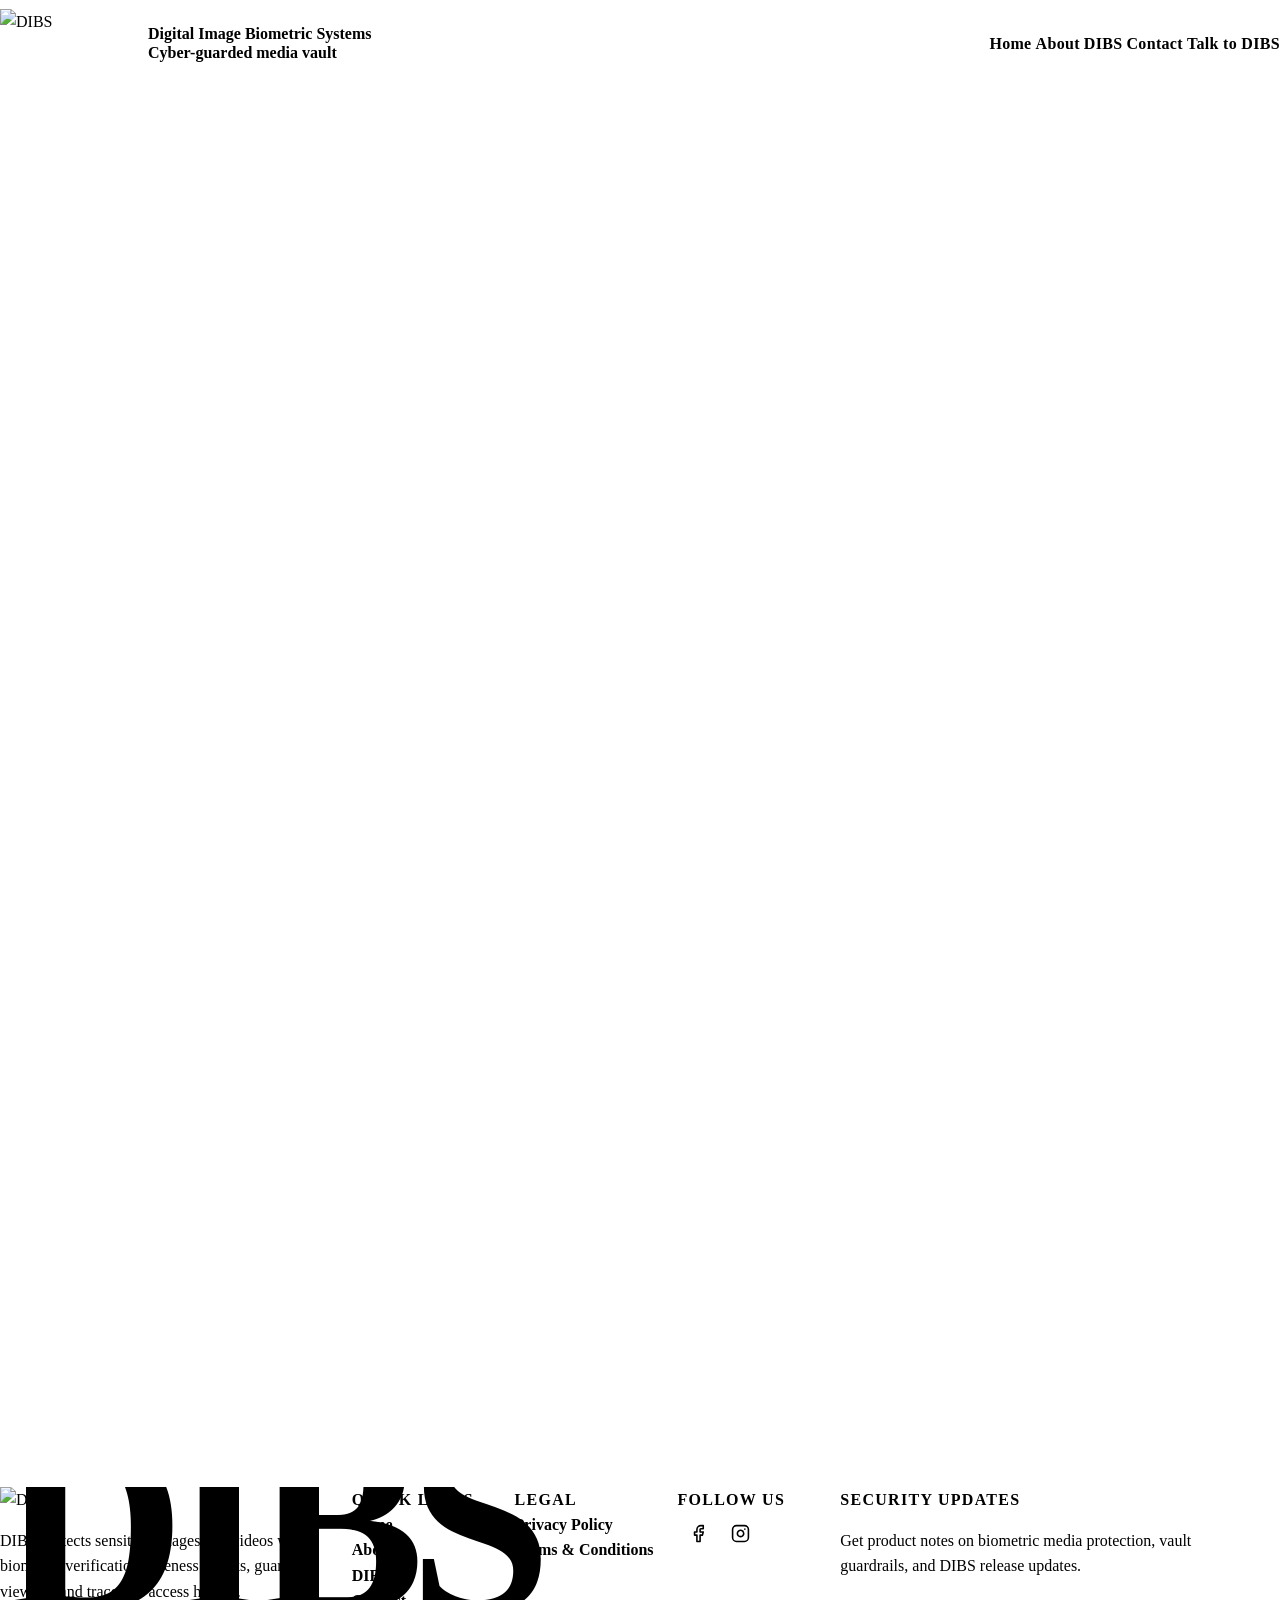
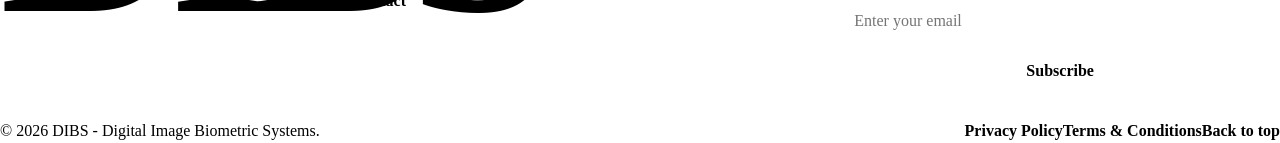
==== index.html @ 3d21cae3 "Merge pull request #1 from umaircodes26/main Add themed Facebook and Instagram links and icons to fo" ====
<!doctype html>
<html lang="en">
<head>
  <meta charset="utf-8">
  <meta name="viewport" content="width=device-width, initial-scale=1">
  <title>DIBS | Digital Image Biometric Systems</title>
  <meta name="description" content="DIBS is a biometric-secured media protection app for cyber-guarded image and video access.">
  <link rel="icon" href="assets/dibs_logo.png">
  <link rel="stylesheet" href="styles.css?v=17">
</head>
<body id="top">
  <header class="site-header"><div class="nav-shell"><a class="brand" href="index.html" aria-label="DIBS home"><img src="assets/dibs_logo.png" alt="DIBS"><span class="brand-copy"><strong>Digital Image Biometric Systems</strong><small>Cyber-guarded media vault</small></span></a><button class="nav-toggle" type="button" aria-label="Open navigation" aria-expanded="false" data-nav-toggle><span></span></button><nav class="nav-links" aria-label="Primary" data-nav-links><a class="is-active" href="index.html">Home</a><a href="about.html">About</a><a href="dibs.html">DIBS</a><a href="contact.html">Contact</a><a class="nav-cta" href="contact.html">Talk to DIBS</a></nav></div></header>
  <main>
    <section class="hero">
      <div class="hero-copy reveal">
        <h1>Media access guarded by live identity.</h1>
        <p>DIBS protects sensitive images and videos with facial biometric verification, liveness checks, encrypted vault controls, screenshot protection, watermarking, and audit logs.</p>
        <div class="hero-actions">
          <a class="button" href="dibs.html"><span>Explore infrastructure</span></a>
          <a class="button secondary" href="contact.html"><span>Contact team</span></a>
        </div>
      </div>
      <section class="security-panel reveal" aria-labelledby="panel-title">
        <div class="panel-top">
          <div>
            <h2 class="panel-title" id="panel-title">Protection Active</h2>
            <p class="panel-subtitle">Vault media remains blurred until live face verification succeeds.</p>
          </div>
          <span class="status-pill"><span class="status-dot"></span>Verified flow</span>
        </div>
        <div class="vault-preview">
          <div class="vault-tile tile-media tile-splash"><span class="lock-badge">Locked</span></div>
          <div class="vault-tile tile-media tile-face"><span class="lock-badge">Face scan</span></div>
          <div class="vault-tile tile-media tile-watermark"><span class="lock-badge">Watermarked</span></div>
        </div>
        <ol class="pipeline">
          <li class="pipeline-row"><span class="pipeline-icon" aria-hidden="true">1</span><div><strong>Enroll identity</strong><span>Face embedding and liveness profile bind account to verified user.</span></div><span class="badge">Biometric</span></li>
          <li class="pipeline-row"><span class="pipeline-icon" aria-hidden="true">2</span><div><strong>Lock media</strong><span>Image and video items stay encrypted, blurred, and access controlled.</span></div><span class="badge">Vault</span></li>
          <li class="pipeline-row"><span class="pipeline-icon" aria-hidden="true">3</span><div><strong>Record access</strong><span>Verified and blocked attempts create traceable security history.</span></div><span class="badge">Audit</span></li>
        </ol>
      </section>
    </section>

    <section class="section">
      <div class="section-head reveal">
        <h2>Infrastructure built around biometric authorization.</h2>
        <p class="section-lead">DIBS shifts media protection from password-only access toward verified presence, device accountability, and protected viewing.</p>
      </div>
      <div class="infrastructure-map reveal">
        <div class="map-core"><div><strong>DIBS</strong><span>Digital Image Biometric Systems</span></div></div>
        <ul class="map-list">
          <li class="pipeline-row"><span class="pipeline-icon" aria-hidden="true">A</span><div><strong>Secure authentication</strong><span>Registration, login, identity binding, and enrolled biometric profile.</span></div><span class="badge">Account</span></li>
          <li class="pipeline-row"><span class="pipeline-icon" aria-hidden="true">B</span><div><strong>Protected media vault</strong><span>Encrypted files, blurred previews, and verification-gated viewing.</span></div><span class="badge">Storage</span></li>
          <li class="pipeline-row"><span class="pipeline-icon" aria-hidden="true">C</span><div><strong>Viewer guardrails</strong><span>No export controls, screenshot resistance on mobile, and visible watermarking.</span></div><span class="badge">Viewer</span></li>
          <li class="pipeline-row"><span class="pipeline-icon" aria-hidden="true">D</span><div><strong>Audit layer</strong><span>Access attempts, device context, timestamps, and status history.</span></div><span class="badge">Logs</span></li>
        </ul>
      </div>
    </section>

    <section class="section">
      <div class="section-head reveal">
        <h2>Working capabilities for cyber-guarded media.</h2>
        <p class="section-lead">Core features are designed to reduce unauthorized viewing, misuse, manipulation, and untraceable sharing of sensitive content.</p>
      </div>
      <div class="grid-3">
        <article class="feature-card reveal"><h3>Face verification</h3><p>Media only becomes visible after facial biometric verification confirms the authorized user.</p></article>
        <article class="feature-card reveal"><h3>Liveness detection</h3><p>Verification requires live presence signals to make photo or replay spoofing harder.</p></article>
        <article class="feature-card reveal"><h3>Blurred vault</h3><p>Thumbnails remain visually protected until access is granted.</p></article>
        <article class="feature-card reveal"><h3>Protected viewer</h3><p>Sensitive media is viewed inside a guarded app surface with screenshot prevention on supported mobile devices.</p></article>
        <article class="feature-card reveal"><h3>Watermark overlay</h3><p>Viewed content carries a visible DIBS protection marker for deterrence and accountability.</p></article>
        <article class="feature-card reveal"><h3>Access logs</h3><p>Verified and blocked attempts are recorded to support traceability.</p></article>
      </div>
    </section>
  </main>
  <footer class="site-footer">
  <h2 class="sr-only">Footer</h2>
  <div class="footer-watermark" aria-hidden="true">DIBS</div>
  <div class="footer-shell">
    <div class="footer-brand-block">
      <a class="footer-brand" href="index.html" aria-label="DIBS home"><img src="assets/dibs_logo.png" alt="DIBS"></a>
      <p>DIBS protects sensitive images and videos with biometric verification, liveness checks, guarded viewing, and traceable access history.</p>
    </div>
    <div class="footer-nav-block">
      <div>
        <h3>Quick links</h3>
        <nav class="footer-links" aria-label="Footer quick links">
          <a href="index.html">Home</a>
          <a href="about.html">About</a>
          <a href="dibs.html">DIBS</a>
          <a href="contact.html">Contact</a>
        </nav>
      </div>
      <div>
        <h3>Legal</h3>
        <nav class="footer-links" aria-label="Footer legal links">
          <a href="privacy-policy.html">Privacy Policy</a>
          <a href="terms-and-conditions.html">Terms & Conditions</a>
        </nav>
      </div>
      <div>
        <h3>Follow us</h3>
        <nav class="footer-social" aria-label="Social links">
          <a href="https://www.facebook.com/share/1GfZD3CHtd/" target="_blank" rel="noopener noreferrer" aria-label="Facebook">
            <svg viewBox="0 0 24 24" fill="none" stroke="currentColor" stroke-width="2" stroke-linecap="round" stroke-linejoin="round" aria-hidden="true">
              <path d="M18 2h-3a5 5 0 0 0-5 5v3H7v4h3v8h4v-8h3l1-4h-4V7a1 1 0 0 1 1-1h3z"/>
            </svg>
          </a>
          <a href="https://www.instagram.com/sinclairburnett?stkn=MTU3YzlvM2h5emhs" target="_blank" rel="noopener noreferrer" aria-label="Instagram">
            <svg viewBox="0 0 24 24" fill="none" stroke="currentColor" stroke-width="2" stroke-linecap="round" stroke-linejoin="round" aria-hidden="true">
              <rect x="2" y="2" width="20" height="20" rx="5" ry="5"/>
              <path d="M16 11.37A4 4 0 1 1 12.63 8 4 4 0 0 1 16 11.37z"/>
              <line x1="17.5" y1="6.5" x2="17.51" y2="6.5"/>
            </svg>
          </a>
        </nav>
      </div>
    </div>
    <div class="footer-newsletter">
      <h3>Security updates</h3>
      <p>Get product notes on biometric media protection, vault guardrails, and DIBS release updates.</p>
      <form class="footer-form" data-footer-form>
        <label class="sr-only" for="footer-email">Email address</label>
        <input id="footer-email" name="email" type="email" placeholder="Enter your email" required>
        <button type="submit">Subscribe</button>
        <span class="footer-form-status" data-footer-status></span>
      </form>
    </div>
    <div class="footer-bottom">
      <p>© 2026 DIBS - Digital Image Biometric Systems.</p>
      <div class="footer-bottom-links">
        <a href="privacy-policy.html">Privacy Policy</a>
        <a href="terms-and-conditions.html">Terms & Conditions</a>
        <a href="#top">Back to top</a>
      </div>
    </div>
  </div>
</footer>
  <script src="script.js?v=11"></script>
</body>
</html>
---- styles.css ----
/* Hallmark · pre-emit critique: P5 H5 E4 S5 R5 V4
 * macrostructure: Security Dossier · tone: operational, human-edited · anchor hue: DIBS red
 * nav: N2 dark utility band · footer: Ft6 dossier block · contrast: pass (40-41) · mobile: pass (34, 49, 50-57)
 */
@import url('https://fonts.googleapis.com/css2?family=IBM+Plex+Mono:wght@500;600;700&family=IBM+Plex+Sans:wght@400;500;600;700&family=Space+Grotesk:wght@500;600;700&display=swap');
@import url('tokens.css');

* { box-sizing: border-box; }

html {
  scroll-behavior: smooth;
  scroll-padding-top: 96px;
  overflow-x: clip;
}

body {
  margin: 0;
  min-height: 100%;
  overflow-x: clip;
  background: linear-gradient(180deg, var(--color-background), var(--color-surface-muted));
  color: var(--color-ink);
  font-family: var(--font-body);
  line-height: 1.58;
  text-rendering: optimizeLegibility;
}

body::before {
  content: '';
  position: fixed;
  inset: 0 auto 0 0;
  width: 8px;
  background: var(--color-primary);
  pointer-events: none;
  z-index: 60;
}

a { color: inherit; text-decoration: none; }
img { max-width: 100%; display: block; }
button, input, textarea { font: inherit; }

.site-header {
  position: sticky;
  top: 0;
  z-index: 30;
  background: var(--color-ink);
  color: var(--color-surface);
  border-bottom: 1px solid var(--color-border-strong);
}

.nav-shell {
  width: min(var(--page-max), calc(100% - (var(--page-gutter) * 2)));
  min-height: 88px;
  margin-left: var(--page-gutter);
  margin-right: auto;
  display: flex;
  align-items: center;
  justify-content: space-between;
  gap: var(--space-lg);
}

.brand {
  position: relative;
  z-index: 2;
  display: inline-flex;
  align-items: center;
  flex-shrink: 0;
  gap: var(--space-sm);
  min-width: 0;
}

.brand img {
  width: 148px;
  height: 70px;
  object-fit: contain;
  background: transparent;
  border: 0;
  border-radius: 0;
  padding: 0;
  box-shadow: none;
  filter: drop-shadow(0 1px 0 var(--color-surface));
  opacity: 1;
  visibility: visible;
}

.brand-copy {
  display: grid;
  gap: 2px;
  line-height: 1.05;
}

.brand-copy strong {
  font-family: var(--font-display);
  font-size: var(--text-sm);
  font-weight: 700;
  letter-spacing: 0;
  color: var(--color-surface);
  white-space: nowrap;
}

.brand-copy small {
  color: var(--color-footer-muted);
  font-size: var(--text-xs);
  font-weight: 600;
  white-space: nowrap;
}

.nav-toggle {
  display: none;
  width: 44px;
  height: 44px;
  border: 1px solid var(--color-border);
  border-radius: var(--radius-sm);
  background: var(--color-surface);
  color: var(--color-ink);
  cursor: pointer;
}

.nav-toggle span,
.nav-toggle::before,
.nav-toggle::after {
  content: '';
  display: block;
  width: 18px;
  height: 2px;
  margin: 4px auto;
  background: currentColor;
  transition: transform var(--dur-fast) var(--ease-out), opacity var(--dur-fast) var(--ease-out);
}

.nav-links {
  display: flex;
  align-items: center;
  justify-content: flex-end;
  gap: 4px;
}

.nav-links a {
  min-height: 38px;
  display: inline-flex;
  align-items: center;
  justify-content: center;
  padding: 0 var(--space-sm);
  color: var(--color-footer-muted);
  border-radius: var(--radius-sm);
  font-family: var(--font-code);
  font-size: var(--text-xs);
  font-weight: 700;
  letter-spacing: 0.02em;
  line-height: 1;
  white-space: nowrap;
  transition: color var(--dur-fast) var(--ease-out), background-color var(--dur-fast) var(--ease-out), transform var(--dur-fast) var(--ease-out);
}

.nav-links a:hover,
.nav-links a.is-active {
  color: var(--color-surface);
  background: var(--color-border-strong);
}

.nav-links .nav-cta,
.button,
.footer-form button {
  border: 1px solid var(--color-primary);
  background: var(--color-primary);
  color: var(--color-surface);
  box-shadow: none;
}

.nav-links .nav-cta { margin-left: var(--space-xs); padding-inline: var(--space-lg); }

body.is-scrolled .site-header {
  position: fixed;
  inset: 0 0 auto;
  height: 0;
  border: 0;
  background: transparent;
  pointer-events: none;
}

body.is-scrolled .nav-shell {
  width: auto;
  min-height: 0;
  margin: 0;
  position: fixed;
  top: 14px;
  right: var(--page-gutter);
  pointer-events: none;
}

body.is-scrolled .brand,
body.is-scrolled .brand-copy { display: none; }
body.is-scrolled .nav-toggle { display: block; pointer-events: auto; background: var(--color-footer-panel); border-color: var(--color-footer-rule); color: var(--color-footer-ink); box-shadow: 0 16px 38px var(--color-footer-glow); }
body.is-scrolled .nav-links { display: none; }

body.menu-open { overflow: hidden; }
body.menu-open .site-header { position: fixed; inset: 0; height: 0; z-index: 80; border: 0; background: transparent; pointer-events: none; }
body.menu-open .nav-shell { position: fixed; inset: 0; width: auto; min-height: 0; margin: 0; pointer-events: none; }
body.menu-open .brand { display: none; }
body.menu-open .nav-toggle {
  position: fixed;
  top: clamp(18px, 4vw, 34px);
  right: clamp(18px, 4vw, 42px);
  z-index: 95;
  display: block;
  width: 48px;
  height: 48px;
  background: var(--color-footer-panel);
  border-color: var(--color-footer-rule);
  color: var(--color-footer-ink);
  box-shadow: 0 16px 38px var(--color-footer-glow);
  pointer-events: auto;
}
body.menu-open .nav-toggle span { opacity: 0; }
body.menu-open .nav-toggle::before { transform: translateY(6px) rotate(45deg); }
body.menu-open .nav-toggle::after { transform: translateY(-6px) rotate(-45deg); }
body.menu-open .nav-links {
  position: fixed;
  inset: 0;
  z-index: 90;
  display: grid;
  align-content: center;
  justify-content: start;
  justify-items: start;
  gap: clamp(12px, 2vw, 22px);
  padding: clamp(112px, 15vh, 150px) clamp(24px, 9vw, 150px) clamp(48px, 8vh, 88px);
  background: var(--color-footer-bg);
  opacity: 0;
  transform: translateY(-8px);
  animation: menuReveal 260ms var(--ease-out) forwards;
  pointer-events: auto;
}
body.menu-open .nav-links::before {
  content: '';
  position: fixed;
  top: clamp(18px, 4vw, 34px);
  left: clamp(20px, 5vw, 56px);
  z-index: 2;
  width: clamp(82px, 12vw, 132px);
  aspect-ratio: 1.8 / 1;
  background: url('assets/dibs_logo.png') center / contain no-repeat;
  filter: drop-shadow(0 16px 36px var(--color-footer-glow));
  pointer-events: none;
}
body.menu-open .nav-links::after {
  content: 'DIBS';
  position: fixed;
  right: -0.16em;
  bottom: -0.26em;
  z-index: 0;
  color: color-mix(in oklch, var(--color-footer-ink) 7%, transparent);
  font-family: var(--font-display);
  font-size: clamp(8rem, 30vw, 24rem);
  font-weight: 700;
  line-height: 1;
  letter-spacing: -0.06em;
  pointer-events: none;
}
body.menu-open .nav-links a {
  position: relative;
  z-index: 1;
  width: min(100%, 660px);
  min-height: auto;
  padding: 0;
  justify-content: flex-start;
  border-radius: 0;
  background: transparent;
  color: var(--color-footer-ink);
  font-family: var(--font-display);
  font-size: clamp(2.2rem, 7vw, 5.8rem);
  font-weight: 700;
  line-height: 0.98;
  letter-spacing: 0;
  transform: translateX(-14px);
  opacity: 0;
  animation: menuItemIn 340ms var(--ease-out) forwards;
}
body.menu-open .nav-links a:nth-child(1) { animation-delay: 70ms; }
body.menu-open .nav-links a:nth-child(2) { animation-delay: 110ms; }
body.menu-open .nav-links a:nth-child(3) { animation-delay: 150ms; }
body.menu-open .nav-links a:nth-child(4) { animation-delay: 190ms; }
body.menu-open .nav-links a:nth-child(5) { animation-delay: 230ms; }
body.menu-open .nav-links a:hover,
body.menu-open .nav-links a.is-active { color: var(--color-primary); }
body.menu-open .nav-links .nav-cta {
  width: auto;
  min-height: 52px;
  margin: var(--space-md) 0 0;
  padding: 0 var(--space-xl);
  border-radius: var(--radius-sm);
  background: var(--color-ink);
  color: var(--color-surface);
  font-family: var(--font-body);
  font-size: var(--text-sm);
}

@keyframes menuReveal { to { opacity: 1; transform: translateY(0); } }
@keyframes menuItemIn { to { opacity: 1; transform: translateX(0); } }

main { min-height: calc(100vh - 78px); }

.section,
.hero,
.legal-page,
.contact-page,
.page-heading {
  width: min(var(--page-max), calc(100% - (var(--page-gutter) * 2)));
  margin-left: var(--page-gutter);
  margin-right: auto;
}

.hero {
  padding: clamp(var(--space-2xl), 6vw, var(--space-3xl)) 0 var(--space-3xl);
  display: grid;
  grid-template-columns: minmax(0, 0.92fr) minmax(360px, 0.74fr);
  gap: clamp(var(--space-xl), 5vw, var(--space-3xl));
  align-items: start;
  border-bottom: 1px solid var(--color-border);
}

.hero-copy {
  max-width: 830px;
  padding-top: var(--space-sm);
}

.hero-copy::before,
.page-heading::before,
.section-head::before {
  content: 'DIBS / access control';
  display: block;
  width: fit-content;
  margin-bottom: var(--space-lg);
  color: var(--color-primary-dark);
  font-family: var(--font-code);
  font-size: var(--text-xs);
  font-weight: 700;
  letter-spacing: 0.08em;
  text-transform: uppercase;
}

.hero-copy h1,
.page-heading h1 {
  margin: 0;
  max-width: 12ch;
  color: var(--color-ink);
  font-family: var(--font-display);
  font-size: clamp(3rem, 7.4vw, 7rem);
  font-weight: 700;
  line-height: 0.92;
  letter-spacing: -0.02em;
  overflow-wrap: anywhere;
  min-width: 0;
}

.hero-copy p,
.page-heading p,
.section-lead {
  max-width: 66ch;
  margin: var(--space-lg) 0 0;
  color: var(--color-muted);
  font-size: var(--text-lg);
}

.hero-actions {
  margin-top: var(--space-xl);
  display: flex;
  flex-wrap: wrap;
  align-items: center;
  gap: var(--space-sm);
}

.button {
  min-height: 50px;
  display: inline-flex;
  align-items: center;
  justify-content: center;
  gap: var(--space-xs);
  padding: 0 var(--space-lg);
  border-radius: var(--radius-sm);
  font-weight: 700;
  line-height: 1;
  white-space: nowrap;
  cursor: pointer;
  transition: background-color var(--dur-fast) var(--ease-out), color var(--dur-fast) var(--ease-out), transform var(--dur-fast) var(--ease-out);
}

.button.secondary {
  background: transparent;
  color: var(--color-ink);
  border-color: var(--color-border-strong);
}

.button:hover,
.footer-form button:hover,
.nav-links .nav-cta:hover { background: var(--color-primary-dark); color: var(--color-surface); }
.button:active,
.nav-links a:active,
.footer-form button:active { transform: translateY(1px); }
.button[disabled],
.footer-form button[disabled] { opacity: 0.55; cursor: not-allowed; }

.security-panel,
.contact-form,
.legal-content {
  border: 1px solid var(--color-border-strong);
  border-radius: var(--radius-md);
  background: var(--color-surface);
  box-shadow: var(--shadow-panel);
}

.security-panel { padding: var(--space-lg); }
.panel-top {
  display: grid;
  grid-template-columns: minmax(0, 1fr) auto;
  gap: var(--space-md);
  align-items: start;
  padding-bottom: var(--space-md);
  border-bottom: 1px solid var(--color-border);
}
.panel-title { margin: 0; font-family: var(--font-display); font-size: var(--text-xl); line-height: 1.05; }
.panel-subtitle { margin: var(--space-xs) 0 0; color: var(--color-muted); }
.status-pill,
.badge,
.lock-badge {
  display: inline-flex;
  align-items: center;
  width: fit-content;
  min-height: 28px;
  padding: 0 var(--space-sm);
  border: 1px solid var(--color-border);
  border-radius: var(--radius-round);
  background: var(--color-surface-muted);
  color: var(--color-ink);
  font-family: var(--font-code);
  font-size: var(--text-xs);
  font-weight: 700;
  line-height: 1;
  white-space: nowrap;
}
.status-dot { width: 8px; height: 8px; margin-right: 8px; border-radius: var(--radius-round); background: var(--color-success); }

.vault-preview {
  display: grid;
  grid-template-columns: repeat(3, minmax(0, 1fr));
  gap: var(--space-sm);
  margin-top: var(--space-lg);
}
.vault-tile {
  min-height: 116px;
  position: relative;
  display: flex;
  align-items: flex-end;
  padding: var(--space-sm);
  border: 1px solid var(--color-border);
  background-color: var(--color-surface-muted);
  background-size: cover;
  background-position: center;
  overflow: clip;
}
.tile-splash { background-image: url('assets/splash_overlay.png'); }
.tile-face { background-image: url('assets/face.png'); }
.tile-watermark { background-image: url('assets/watermark.png'); }
.vault-tile::after {
  content: '';
  position: absolute;
  inset: 0;
  background: linear-gradient(180deg, transparent, color-mix(in oklch, var(--color-ink) 58%, transparent));
}
.lock-badge { position: relative; z-index: 1; background: var(--color-surface); }

.pipeline,
.map-list {
  display: grid;
  gap: 0;
  margin: var(--space-lg) 0 0;
  padding: 0;
  list-style: none;
  border-top: 1px solid var(--color-border);
}
.pipeline-row {
  display: grid;
  grid-template-columns: 44px minmax(0, 1fr) auto;
  gap: var(--space-sm);
  align-items: center;
  padding: var(--space-md) 0;
  border-bottom: 1px solid var(--color-border);
}
.pipeline-icon {
  width: 34px;
  height: 34px;
  display: grid;
  place-items: center;
  border: 1px solid var(--color-border-strong);
  border-radius: var(--radius-sm);
  background: var(--color-ink);
  color: var(--color-surface);
  font-family: var(--font-code);
  font-size: var(--text-xs);
  font-weight: 700;
}
.pipeline-row strong,
.feature-card strong,
.capability strong,
.timeline-step strong { display: block; color: var(--color-ink); }
.pipeline-row span,
.feature-card span,
.capability span,
.timeline-step span { color: var(--color-muted); font-size: var(--text-sm); }

.section { padding: var(--space-3xl) 0; }
.section + .section { border-top: 1px solid var(--color-border); }
.section-head {
  display: grid;
  grid-template-columns: minmax(0, 0.86fr) minmax(260px, 0.54fr);
  gap: var(--space-xl);
  align-items: end;
  margin-bottom: var(--space-xl);
}
.section-head::before { grid-column: 1 / -1; margin-bottom: calc(var(--space-sm) * -1); }
.section-head h2 {
  margin: 0;
  color: var(--color-ink);
  font-family: var(--font-display);
  font-size: clamp(2rem, 4.3vw, 4.4rem);
  font-weight: 700;
  line-height: 0.98;
  letter-spacing: -0.018em;
  overflow-wrap: anywhere;
  min-width: 0;
}

.grid-3,
.grid-2,
.grid-1,
.capability-grid {
  display: grid;
  gap: var(--space-md);
}
.grid-3 { grid-template-columns: repeat(3, minmax(0, 1fr)); }
.grid-2 { grid-template-columns: repeat(2, minmax(0, 1fr)); }
.grid-1 { grid-template-columns: minmax(0, 1fr); }
.capability-grid { grid-template-columns: repeat(4, minmax(0, 1fr)); }

.feature-card,
.capability,
.contact-card {
  min-height: 180px;
  padding: var(--space-lg);
  border: 1px solid var(--color-border);
  background: color-mix(in oklch, var(--color-surface) 82%, transparent);
}
.feature-card h3,
.contact-card h3,
.capability h3 {
  margin: 0 0 var(--space-md);
  color: var(--color-ink);
  font-family: var(--font-display);
  font-size: var(--text-xl);
  line-height: 1.08;
}
.feature-card h3::before,
.capability h3::before,
.contact-card h3::before {
  content: '';
  display: block;
  width: 34px;
  height: 3px;
  margin-bottom: var(--space-md);
  background: var(--color-primary);
}
.feature-card p,
.contact-card p,
.capability p { margin: 0; color: var(--color-muted); }

.infrastructure-map {
  display: grid;
  grid-template-columns: minmax(0, 0.72fr) minmax(0, 1.28fr);
  gap: var(--space-xl);
  align-items: stretch;
}
.map-core {
  min-height: 360px;
  display: grid;
  align-items: end;
  border: 1px solid var(--color-border-strong);
  background: var(--color-ink);
  color: var(--color-surface);
  padding: var(--space-xl);
}
.map-core strong {
  display: block;
  font-family: var(--font-display);
  font-size: clamp(3rem, 7vw, 6.5rem);
  line-height: 0.86;
  letter-spacing: -0.04em;
}
.map-core span { color: var(--color-footer-muted); font-family: var(--font-code); font-size: var(--text-sm); }

.page-heading {
  padding: var(--space-3xl) 0 var(--space-2xl);
  border-bottom: 1px solid var(--color-border);
}
.page-heading h1 { max-width: 13ch; }
.about-heading {
  display: grid;
  grid-template-columns: minmax(0, 0.78fr) minmax(240px, 0.42fr);
  gap: var(--space-xl);
  align-items: center;
}

.about-heading::before {
  grid-column: 1 / -1;
}

.about-logo-mark {
  position: relative;
  margin: 0;
  justify-self: end;
  width: min(34vw, 390px);
  min-height: 300px;
  display: grid;
  place-items: center;
  padding: var(--space-xl);
  border: 1px solid var(--color-border-strong);
  background:
    linear-gradient(135deg, var(--color-ink), var(--color-ink-soft));
  box-shadow: var(--shadow-panel);
  overflow: hidden;
}

.about-logo-mark::before {
  content: '';
  position: absolute;
  inset: var(--space-md);
  border: 1px solid color-mix(in oklch, var(--color-surface) 18%, transparent);
  pointer-events: none;
}

.about-logo-mark::after {
  content: 'Digital Image Biometric Systems';
  position: absolute;
  left: var(--space-lg);
  right: var(--space-lg);
  bottom: var(--space-lg);
  color: var(--color-footer-muted);
  font-family: var(--font-code);
  font-size: var(--text-xs);
  font-weight: 700;
  letter-spacing: 0.08em;
  text-transform: uppercase;
}

.about-logo-mark img {
  position: relative;
  z-index: 1;
  width: min(82%, 270px);
  height: auto;
  object-fit: contain;
  filter: drop-shadow(0 2px 0 var(--color-surface)) drop-shadow(var(--shadow-logo-mark));
}

.definition-strip {
  display: grid;
  grid-template-columns: repeat(4, minmax(0, 1fr));
  gap: 0;
  border: 1px solid var(--color-border-strong);
  background: var(--color-border-strong);
}
.definition-strip > div { background: var(--color-surface); padding: var(--space-lg); }
.definition-strip dt { color: var(--color-ink); font-family: var(--font-display); font-size: var(--text-xl); font-weight: 700; line-height: 1.05; }
.definition-strip dd { margin: var(--space-sm) 0 0; color: var(--color-muted); }
.definition-strip b { display: block; color: var(--color-primary); font-family: var(--font-code); font-size: var(--text-3xl); line-height: 1; }

.timeline {
  display: grid;
  gap: 0;
  counter-reset: step;
  border-top: 1px solid var(--color-border-strong);
}
.timeline-step {
  counter-increment: step;
  display: grid;
  grid-template-columns: 92px minmax(0, 1fr);
  gap: var(--space-lg);
  padding: var(--space-xl) 0;
  border-bottom: 1px solid var(--color-border);
}
.timeline-step::before {
  content: counter(step, decimal-leading-zero);
  color: var(--color-primary);
  font-family: var(--font-code);
  font-size: var(--text-sm);
  font-weight: 700;
}
.timeline-step h3 { grid-column: 2; margin: 0 0 var(--space-xs); font-family: var(--font-display); font-size: var(--text-2xl); line-height: 1.08; }
.timeline-step p { grid-column: 2; margin: 0; color: var(--color-muted); max-width: 68ch; }

.contact-page {
  padding: var(--space-3xl) 0;
  display: grid;
  grid-template-columns: minmax(0, 0.82fr) minmax(320px, 1.08fr);
  gap: var(--space-xl);
  align-items: start;
}
.contact-page .page-heading { width: auto; margin: 0; padding: 0 0 var(--space-xl); border: 0; }
.contact-page .page-heading h1 { font-size: clamp(2.8rem, 6vw, 5.6rem); }
.contact-page h2 { margin: 0 0 var(--space-md); font-family: var(--font-display); font-size: var(--text-2xl); line-height: 1.08; }
.contact-form { padding: var(--space-lg); }
.contact-form h2 { margin-bottom: var(--space-lg); }
.form-grid { display: grid; grid-template-columns: repeat(2, minmax(0, 1fr)); gap: var(--space-md); }
.form-field { display: grid; gap: 8px; margin-bottom: var(--space-md); }
.form-field.full { grid-column: 1 / -1; }
.form-field label { color: var(--color-ink); font-weight: 700; }
.form-field input,
.form-field textarea,
.footer-form input {
  width: 100%;
  min-height: 50px;
  border: 1px solid var(--color-border);
  border-radius: var(--radius-sm);
  background: var(--color-background);
  color: var(--color-ink);
  padding: 13px 14px;
  outline: 2px solid transparent;
  outline-offset: 1px;
}
.form-field textarea { min-height: 150px; resize: vertical; }
.form-note { color: var(--color-muted); font-size: var(--text-sm); margin: var(--space-sm) 0 0; }
.form-status { min-height: 24px; color: var(--color-success-dark); font-weight: 700; }

.legal-page { padding: var(--space-3xl) 0; }
.legal-content { max-width: 920px; margin: 0; padding: var(--space-xl); }
.legal-content h1 { margin: 0 0 var(--space-sm); font-family: var(--font-display); font-size: clamp(2.4rem, 5vw, 4.8rem); line-height: 0.98; overflow-wrap: anywhere; }
.legal-content h2 { margin: var(--space-xl) 0 var(--space-sm); color: var(--color-ink); font-family: var(--font-display); font-size: var(--text-2xl); line-height: 1.1; }
.legal-content h3 { margin: var(--space-lg) 0 var(--space-xs); color: var(--color-ink); font-size: var(--text-lg); font-weight: 700; line-height: 1.25; }
.legal-content p,
.legal-content li { color: var(--color-muted); }
.legal-content ul { padding-left: var(--space-lg); }
.last-updated { color: var(--color-muted); font-weight: 700; }

.sr-only { position: absolute; width: 1px; height: 1px; padding: 0; margin: -1px; overflow: hidden; clip: rect(0, 0, 0, 0); white-space: nowrap; border: 0; }

.site-footer {
  position: relative;
  overflow: clip;
  margin-top: var(--space-3xl);
  background: var(--color-footer-bg);
  color: var(--color-footer-ink);
}
.footer-watermark {
  position: absolute;
  left: var(--page-gutter);
  top: -0.35em;
  color: color-mix(in oklch, var(--color-footer-ink) 7%, transparent);
  font-family: var(--font-display);
  font-size: clamp(6rem, 20vw, 18rem);
  font-weight: 700;
  line-height: 1;
  letter-spacing: -0.06em;
}
.footer-shell {
  position: relative;
  width: min(var(--page-max), calc(100% - (var(--page-gutter) * 2)));
  margin-left: var(--page-gutter);
  margin-right: auto;
  padding: var(--space-3xl) 0 var(--space-xl);
  display: grid;
  grid-template-columns: minmax(260px, 0.72fr) minmax(320px, 1fr) minmax(300px, 0.9fr);
  gap: var(--space-xl);
}
.footer-brand img { width: 138px; height: auto; filter: drop-shadow(0 16px 36px var(--color-footer-glow)); }
.footer-brand-block p,
.footer-newsletter p { max-width: 52ch; color: var(--color-footer-muted); }
.footer-nav-block { display: grid; grid-template-columns: repeat(3, minmax(0, 1fr)); gap: var(--space-lg); }
.footer-nav-block h3,
.footer-newsletter h3 { margin: 0 0 var(--space-md); font-family: var(--font-code); font-size: var(--text-xs); color: var(--color-footer-ink); letter-spacing: 0.08em; text-transform: uppercase; }
.footer-links { display: grid; gap: var(--space-xs); }
.footer-links a,
.footer-bottom-links a { color: var(--color-footer-muted); font-weight: 600; white-space: nowrap; }
.footer-links a:hover,
.footer-bottom-links a:hover { color: var(--color-footer-ink); }
.footer-social { display: flex; gap: var(--space-sm); }
.footer-social a {
  width: 42px;
  height: 42px;
  display: inline-flex;
  align-items: center;
  justify-content: center;
  border: 1px solid var(--color-footer-rule);
  border-radius: var(--radius-sm);
  background: var(--color-footer-panel);
  color: var(--color-footer-muted);
  transition: color var(--dur-fast) var(--ease-out),
              border-color var(--dur-fast) var(--ease-out),
              background var(--dur-fast) var(--ease-out),
              transform var(--dur-fast) var(--ease-out),
              box-shadow var(--dur-fast) var(--ease-out);
}
.footer-social a:hover {
  color: var(--color-footer-ink);
  border-color: var(--color-primary);
  background: oklch(24% 0.035 257);
  transform: translateY(-2px);
  box-shadow: 0 4px 16px var(--color-footer-glow);
}
.footer-social a svg {
  width: 19px;
  height: 19px;
  display: block;
}
.footer-form { display: grid; gap: var(--space-sm); }
.footer-form input { background: var(--color-footer-panel); color: var(--color-footer-ink); border-color: var(--color-footer-rule); }
.footer-form button { min-height: 50px; border-radius: var(--radius-sm); font-weight: 700; cursor: pointer; }
.footer-form-status { min-height: 22px; color: var(--color-footer-muted); font-size: var(--text-sm); }
.footer-bottom { grid-column: 1 / -1; margin-top: var(--space-xl); padding-top: var(--space-lg); border-top: 1px solid var(--color-footer-rule); display: flex; align-items: center; justify-content: space-between; gap: var(--space-md); }
.footer-bottom p { margin: 0; color: var(--color-footer-muted); }
.footer-bottom-links { display: flex; align-items: center; gap: var(--space-md); flex-wrap: wrap; }

.nav-links a:focus-visible,
.button:focus-visible,
.form-field input:focus-visible,
.form-field textarea:focus-visible,
.footer-form input:focus-visible,
.footer-form button:focus-visible,
.footer-links a:focus-visible,
.footer-social a:focus-visible,
.footer-bottom-links a:focus-visible,
.nav-toggle:focus-visible {
  outline: 3px solid var(--color-focus);
  outline-offset: 3px;
}

.reveal { opacity: 0; transform: translateY(14px); transition: opacity 520ms var(--ease-out), transform 520ms var(--ease-out); }
.reveal.is-visible { opacity: 1; transform: translateY(0); }

@media (max-width: 1100px) {
  .hero,
  .infrastructure-map,
  .contact-page,
  .footer-shell { grid-template-columns: 1fr; }
  .grid-3,
  .capability-grid { grid-template-columns: repeat(2, minmax(0, 1fr)); }
  .security-panel { max-width: 760px; }
}

@media (max-width: 900px) {
  body::before { width: 5px; }
  .brand-copy { display: none; }
  .brand img { width: 124px; height: 58px; padding: 0; }
  .nav-toggle { display: block; }
  .nav-links {
    position: absolute;
    left: 16px;
    right: 16px;
    top: 78px;
    display: none;
    padding: var(--space-sm);
    border: 1px solid var(--color-border-strong);
    border-radius: var(--radius-sm);
    background: var(--color-ink);
    box-shadow: var(--shadow-panel);
  }
  .nav-links.is-open { display: grid; }
  .nav-links a { width: 100%; justify-content: flex-start; }
  .nav-links .nav-cta { margin-left: 0; justify-content: center; }
  .about-heading,
    .section-head,
  .definition-strip,
  .grid-2,
  .form-grid,
  .footer-nav-block { grid-template-columns: 1fr; }
  .hero { padding-top: var(--space-2xl); }
  .vault-preview { grid-template-columns: 1fr; }
  .pipeline-row { grid-template-columns: 40px minmax(0, 1fr); }
  .pipeline-row .badge { grid-column: 2; justify-self: start; }
  .timeline-step { grid-template-columns: 1fr; gap: var(--space-sm); }
  .timeline-step h3,
  .timeline-step p { grid-column: 1; }
  .footer-bottom { display: grid; justify-content: start; }
  .footer-bottom-links { justify-content: flex-start; gap: var(--space-sm); }
}

@media (max-width: 720px) {
  .grid-3,
  .capability-grid { grid-template-columns: 1fr; }
  .hero-copy h1,
  .page-heading h1 { font-size: clamp(2.6rem, 17vw, 4.5rem); }
  .about-logo-mark { justify-self: start; width: min(72vw, 300px); min-height: 240px; padding: var(--space-lg); }
  .feature-card,
  .capability,
  .contact-card { min-height: auto; }
}

@media (max-width: 375px) {
  .section,
  .hero,
  .legal-page,
  .contact-page,
  .page-heading { width: calc(100% - 24px); margin-left: 12px; }
  .about-logo-mark { width: min(78vw, 250px); min-height: 210px; }
  .button { width: 100%; justify-content: center; }
}

@media (prefers-reduced-motion: reduce) {
  *, *::before, *::after {
    animation-duration: 0.01ms !important;
    animation-iteration-count: 1 !important;
    scroll-behavior: auto !important;
    transition-duration: 120ms !important;
  }
  .reveal { transform: none; }
}
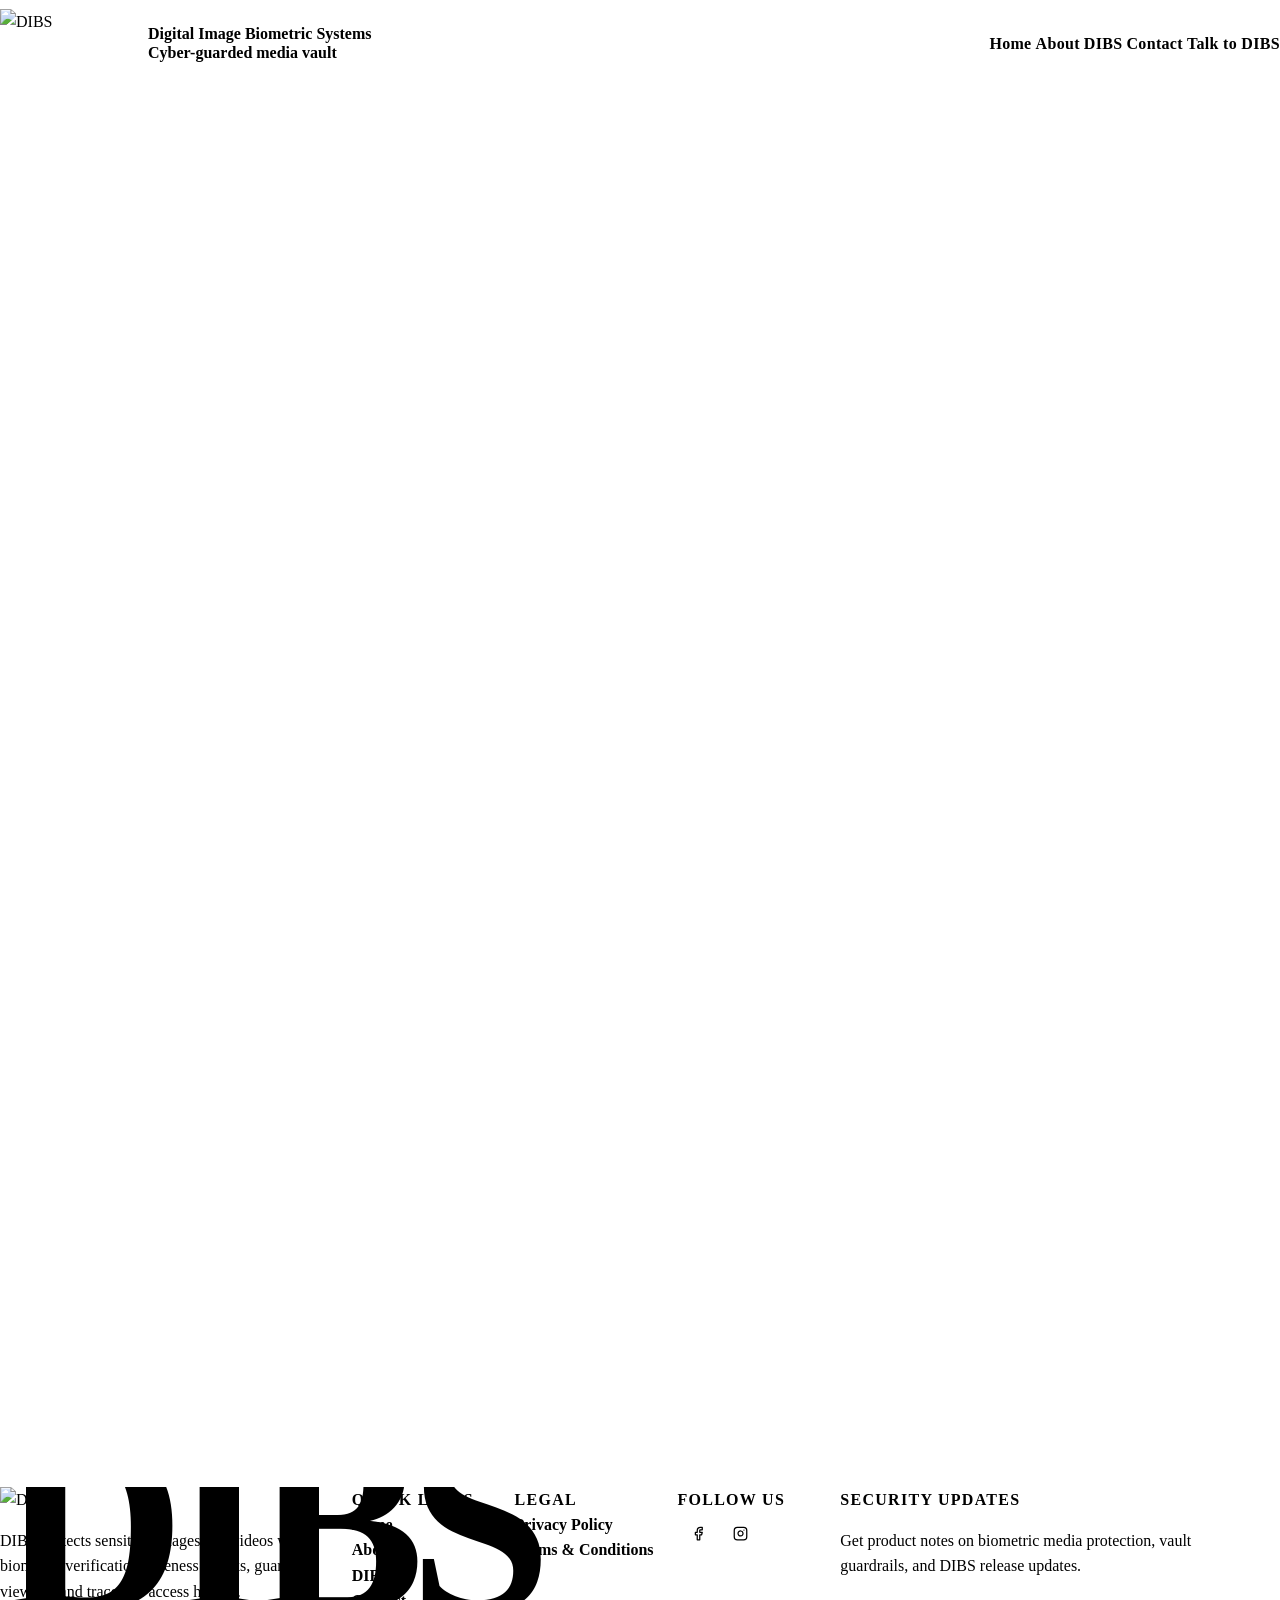
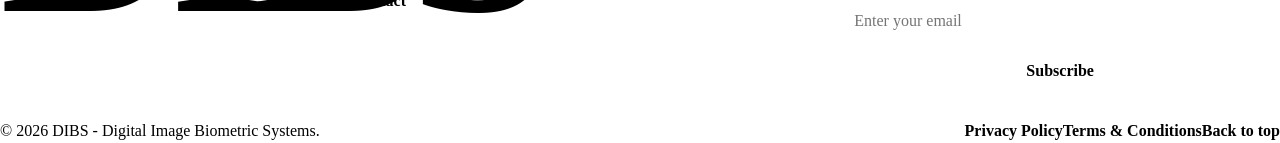
==== commit d276000f: "Merge pull request #2 from umaircodes26/main Adjust footer social icons size and increase button pad" ====
--- a/index.html
+++ b/index.html
@@ -6,7 +6,7 @@
   <title>DIBS | Digital Image Biometric Systems</title>
   <meta name="description" content="DIBS is a biometric-secured media protection app for cyber-guarded image and video access.">
   <link rel="icon" href="assets/dibs_logo.png">
-  <link rel="stylesheet" href="styles.css?v=17">
+  <link rel="stylesheet" href="styles.css?v=18">
 </head>
 <body id="top">
   <header class="site-header"><div class="nav-shell"><a class="brand" href="index.html" aria-label="DIBS home"><img src="assets/dibs_logo.png" alt="DIBS"><span class="brand-copy"><strong>Digital Image Biometric Systems</strong><small>Cyber-guarded media vault</small></span></a><button class="nav-toggle" type="button" aria-label="Open navigation" aria-expanded="false" data-nav-toggle><span></span></button><nav class="nav-links" aria-label="Primary" data-nav-links><a class="is-active" href="index.html">Home</a><a href="about.html">About</a><a href="dibs.html">DIBS</a><a href="contact.html">Contact</a><a class="nav-cta" href="contact.html">Talk to DIBS</a></nav></div></header>
--- a/styles.css
+++ b/styles.css
@@ -782,6 +782,7 @@
 .footer-social a {
   width: 42px;
   height: 42px;
+  padding: 13px;
   display: inline-flex;
   align-items: center;
   justify-content: center;
@@ -803,9 +804,10 @@
   box-shadow: 0 4px 16px var(--color-footer-glow);
 }
 .footer-social a svg {
-  width: 19px;
-  height: 19px;
+  width: 15px;
+  height: 15px;
   display: block;
+  flex-shrink: 0;
 }
 .footer-form { display: grid; gap: var(--space-sm); }
 .footer-form input { background: var(--color-footer-panel); color: var(--color-footer-ink); border-color: var(--color-footer-rule); }
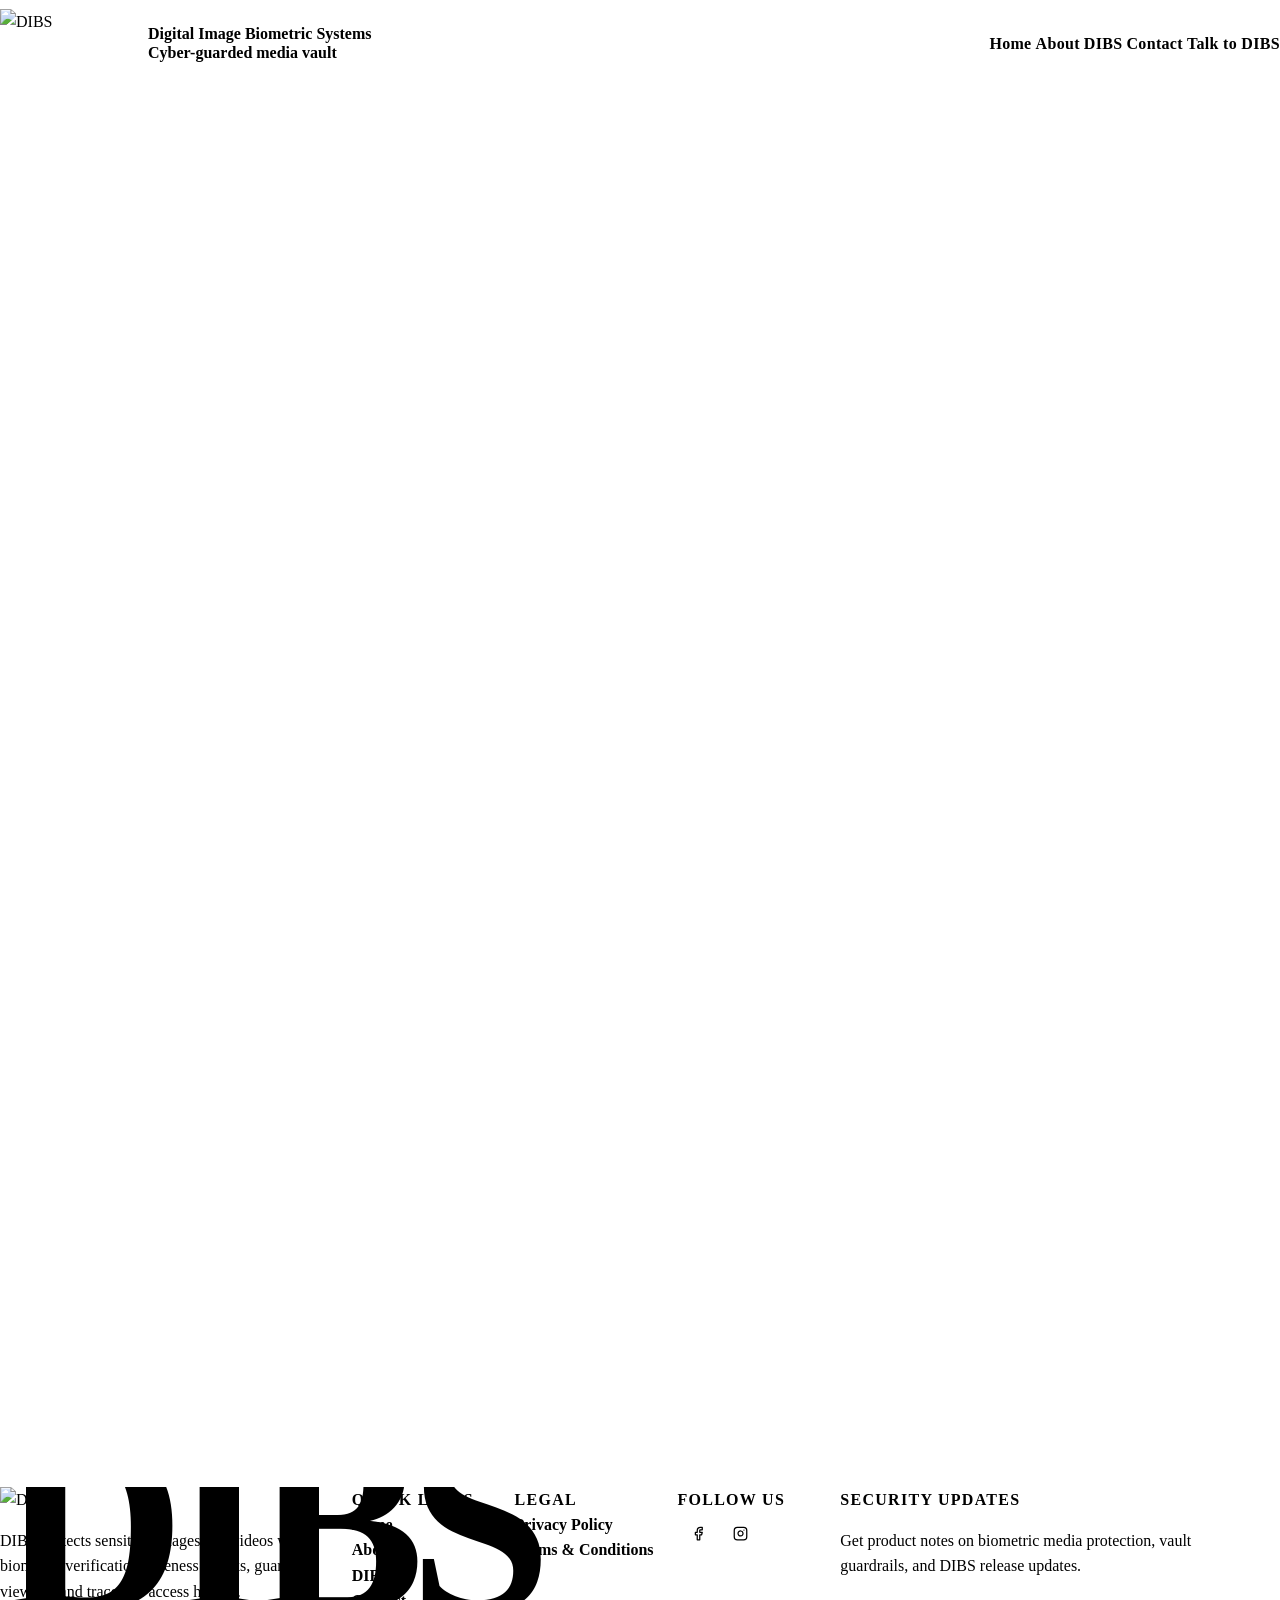
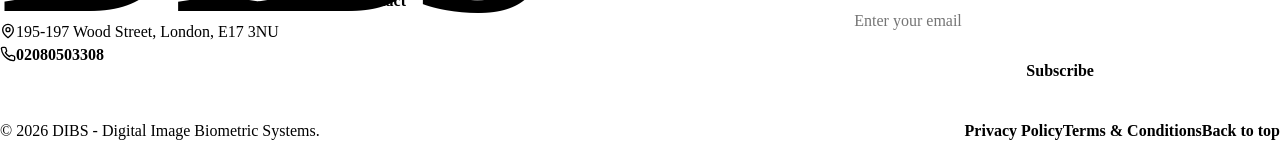
==== commit 1d7e6606: "Add contact number and office address to Contact page, legal pages, and footer" ====
--- a/index.html
+++ b/index.html
@@ -6,7 +6,7 @@
   <title>DIBS | Digital Image Biometric Systems</title>
   <meta name="description" content="DIBS is a biometric-secured media protection app for cyber-guarded image and video access.">
   <link rel="icon" href="assets/dibs_logo.png">
-  <link rel="stylesheet" href="styles.css?v=18">
+  <link rel="stylesheet" href="styles.css?v=19">
 </head>
 <body id="top">
   <header class="site-header"><div class="nav-shell"><a class="brand" href="index.html" aria-label="DIBS home"><img src="assets/dibs_logo.png" alt="DIBS"><span class="brand-copy"><strong>Digital Image Biometric Systems</strong><small>Cyber-guarded media vault</small></span></a><button class="nav-toggle" type="button" aria-label="Open navigation" aria-expanded="false" data-nav-toggle><span></span></button><nav class="nav-links" aria-label="Primary" data-nav-links><a class="is-active" href="index.html">Home</a><a href="about.html">About</a><a href="dibs.html">DIBS</a><a href="contact.html">Contact</a><a class="nav-cta" href="contact.html">Talk to DIBS</a></nav></div></header>
@@ -79,6 +79,16 @@
     <div class="footer-brand-block">
       <a class="footer-brand" href="index.html" aria-label="DIBS home"><img src="assets/dibs_logo.png" alt="DIBS"></a>
       <p>DIBS protects sensitive images and videos with biometric verification, liveness checks, guarded viewing, and traceable access history.</p>
+      <div class="footer-contact-info">
+        <div class="footer-contact-item">
+          <svg viewBox="0 0 24 24" fill="none" stroke="currentColor" stroke-width="2" stroke-linecap="round" stroke-linejoin="round" aria-hidden="true"><path d="M20 10c0 6-8 12-8 12s-8-6-8-12a8 8 0 0 1 16 0Z"/><circle cx="12" cy="10" r="3"/></svg>
+          <span>195-197 Wood Street, London, E17 3NU</span>
+        </div>
+        <div class="footer-contact-item">
+          <svg viewBox="0 0 24 24" fill="none" stroke="currentColor" stroke-width="2" stroke-linecap="round" stroke-linejoin="round" aria-hidden="true"><path d="M22 16.92v3a2 2 0 0 1-2.18 2 19.79 19.79 0 0 1-8.63-3.07 19.5 19.5 0 0 1-6-6 19.79 19.79 0 0 1-3.07-8.67A2 2 0 0 1 4.11 2h3a2 2 0 0 1 2 1.72 12.84 12.84 0 0 0 .7 2.81 2 2 0 0 1-.45 2.11L8.09 9.91a16 16 0 0 0 6 6l1.27-1.27a2 2 0 0 1 2.11-.45 12.84 12.84 0 0 0 2.81.7A2 2 0 0 1 22 16.92z"/></svg>
+          <a href="tel:02080503308">02080503308</a>
+        </div>
+      </div>
     </div>
     <div class="footer-nav-block">
       <div>
--- a/styles.css
+++ b/styles.css
@@ -539,6 +539,33 @@
 .grid-2 { grid-template-columns: repeat(2, minmax(0, 1fr)); }
 .grid-1 { grid-template-columns: minmax(0, 1fr); }
 .capability-grid { grid-template-columns: repeat(4, minmax(0, 1fr)); }
+
+.contact-card {
+  min-height: 140px;
+  display: flex;
+  flex-direction: column;
+}
+.contact-card.full {
+  grid-column: 1 / -1;
+  min-height: auto;
+}
+.contact-card address {
+  font-style: normal;
+  color: var(--color-muted);
+  line-height: 1.5;
+}
+.contact-card a {
+  color: var(--color-ink);
+  font-weight: 600;
+  text-decoration: underline;
+  text-decoration-color: var(--color-border);
+  text-underline-offset: 4px;
+  transition: color var(--dur-fast) var(--ease-out), text-decoration-color var(--dur-fast) var(--ease-out);
+}
+.contact-card a:hover {
+  color: var(--color-primary);
+  text-decoration-color: var(--color-primary);
+}
 
 .feature-card,
 .capability,
@@ -736,6 +763,18 @@
 .legal-content li { color: var(--color-muted); }
 .legal-content ul { padding-left: var(--space-lg); }
 .last-updated { color: var(--color-muted); font-weight: 700; }
+.legal-content a {
+  color: var(--color-ink);
+  font-weight: 600;
+  text-decoration: underline;
+  text-decoration-color: var(--color-border);
+  text-underline-offset: 3px;
+  transition: color var(--dur-fast) var(--ease-out), text-decoration-color var(--dur-fast) var(--ease-out);
+}
+.legal-content a:hover {
+  color: var(--color-primary);
+  text-decoration-color: var(--color-primary);
+}
 
 .sr-only { position: absolute; width: 1px; height: 1px; padding: 0; margin: -1px; overflow: hidden; clip: rect(0, 0, 0, 0); white-space: nowrap; border: 0; }
 
@@ -770,6 +809,35 @@
 .footer-brand img { width: 138px; height: auto; filter: drop-shadow(0 16px 36px var(--color-footer-glow)); }
 .footer-brand-block p,
 .footer-newsletter p { max-width: 52ch; color: var(--color-footer-muted); }
+.footer-contact-info {
+  margin-top: var(--space-md);
+  display: grid;
+  gap: var(--space-xs);
+  font-size: var(--text-sm);
+}
+.footer-contact-item {
+  display: flex;
+  align-items: flex-start;
+  gap: var(--space-xs);
+  color: var(--color-footer-muted);
+  line-height: 1.45;
+}
+.footer-contact-item svg {
+  width: 16px;
+  height: 16px;
+  flex-shrink: 0;
+  margin-top: 3px;
+  color: var(--color-primary);
+}
+.footer-contact-item a {
+  color: var(--color-footer-muted);
+  font-weight: 600;
+  text-decoration: none;
+  transition: color var(--dur-fast) var(--ease-out);
+}
+.footer-contact-item a:hover {
+  color: var(--color-footer-ink);
+}
 .footer-nav-block { display: grid; grid-template-columns: repeat(3, minmax(0, 1fr)); gap: var(--space-lg); }
 .footer-nav-block h3,
 .footer-newsletter h3 { margin: 0 0 var(--space-md); font-family: var(--font-code); font-size: var(--text-xs); color: var(--color-footer-ink); letter-spacing: 0.08em; text-transform: uppercase; }
@@ -825,6 +893,7 @@
 .footer-form button:focus-visible,
 .footer-links a:focus-visible,
 .footer-social a:focus-visible,
+.footer-contact-item a:focus-visible,
 .footer-bottom-links a:focus-visible,
 .nav-toggle:focus-visible {
   outline: 3px solid var(--color-focus);
